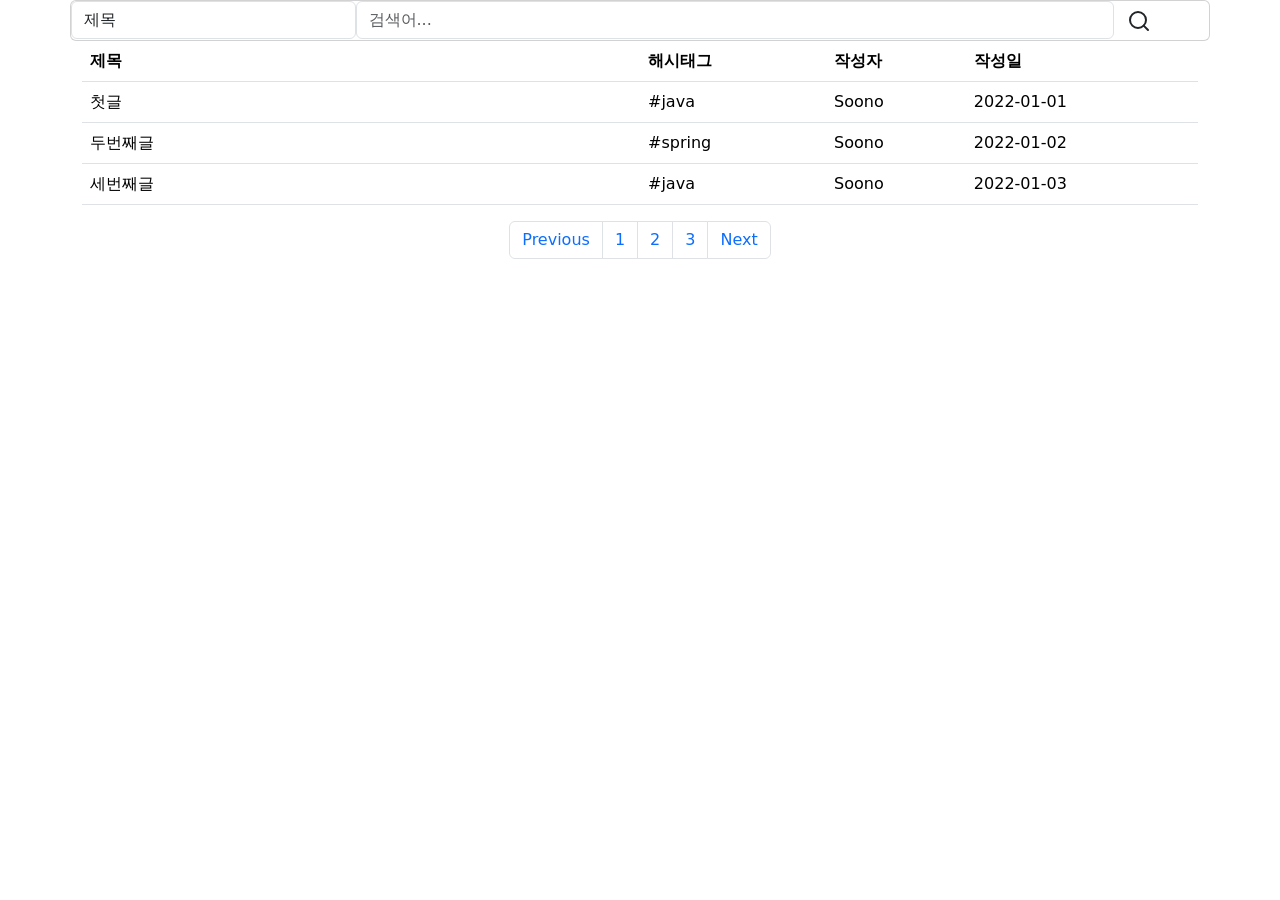
==== part2/project-board/src/main/resources/templates/articles/index.html @ ce44130e "#24 - new line 추가 깃헙에서 빨간 EOF 아이콘이 파일 끝에서 안나오게 됨" ====
<!doctype html>
<html lang="ko">
<head>
    <meta charset="UTF-8">
    <meta name="viewport"
          content="width=device-width, user-scalable=no, initial-scale=1.0, maximum-scale=1.0, minimum-scale=1.0">
    <meta http-equiv="X-UA-Compatible" content="ie=edge">
    <title>게시판 페이지</title>
    <link href="https://cdn.jsdelivr.net/npm/bootstrap@5.3.1/dist/css/bootstrap.min.css" rel="stylesheet" integrity="sha384-4bw+/aepP/YC94hEpVNVgiZdgIC5+VKNBQNGCHeKRQN+PtmoHDEXuppvnDJzQIu9" crossorigin="anonymous">
    <link href="/css/search-bar.css" rel="stylesheet">
</head>
<body>
<header id="header"></header>

<main class="container">
    <div class="row">
        <div class="card card-margin search-form">
            <div class="card-body p-0">
                <form id="card search-form">
                    <div class="row">
                        <div class="col-12">
                            <div class="row no-gutters">
                                <div class="col-lg-3 col-md-3 col-sm-12 p-0">
                                    <label for="search-type" hidden>검색 유형</label>
                                    <select class="form-control" id="search-type">
                                        <option>제목</option>
                                        <option>본문</option>
                                        <option>id</option>
                                        <option>닉네임</option>
                                        <option>해시태그</option>
                                    </select>
                                </div>
                                <div class="col-lg-8 col-md-6 col-sm-12 p-0">
                                    <label for="search-value" hidden>검색어</label>
                                    <input type="text" placeholder="검색어..." class="form-control" id="search-value" name="search-value">
                                </div>
                                <div class="col-lg-1 col-md-3 col-sm-12 p-0">
                                    <button type="submit" class="btn btn-base">
                                        <svg xmlns="http://www.w3.org/2000/svg" width="24" height="24" viewBox="0 0 24 24" fill="none" stroke="currentColor" stroke-width="2" stroke-linecap="round" stroke-linejoin="round" class="feather feather-search">
                                            <circle cx="11" cy="11" r="8"></circle>
                                            <line x1="21" y1="21" x2="16.65" y2="16.65"></line>
                                        </svg>
                                    </button>
                                </div>
                            </div>
                        </div>
                    </div>
                </form>
            </div>
        </div>
    </div>

    <table class="table">
        <thead>
            <tr>
                <th class="col-6">제목</th>
                <th class="col-2">해시태그</th>
                <th class="col">작성자</th>
                <th class="col">작성일</th>
            </tr>
        </thead>
        <tdoby>
            <tr>
                <td>첫글</td>
                <td>#java</td>
                <td>Soono</td>
                <td>2022-01-01</td>
            </tr>
            <tr>
                <td>두번째글</td>
                <td>#spring</td>
                <td>Soono</td>
                <td>2022-01-02</td>
            </tr>
            <tr>
                <td>세번째글</td>
                <td>#java</td>
                <td>Soono</td>
                <td>2022-01-03</td>
            </tr>
        </tdoby>
    </table>

    <nav aria-label="Page navigation example">
        <ul class="pagination justify-content-center">
            <li class="page-item"><a class="page-link" href="#">Previous</a></li>
            <li class="page-item"><a class="page-link" href="#">1</a></li>
            <li class="page-item"><a class="page-link" href="#">2</a></li>
            <li class="page-item"><a class="page-link" href="#">3</a></li>
            <li class="page-item"><a class="page-link" href="#">Next</a></li>
        </ul>
    </nav>
</main>

<footer id="footer"></footer>

<script src="https://cdn.jsdelivr.net/npm/bootstrap@5.3.1/dist/js/bootstrap.bundle.min.js" integrity="sha384-HwwvtgBNo3bZJJLYd8oVXjrBZt8cqVSpeBNS5n7C8IVInixGAoxmnlMuBnhbgrkm" crossorigin="anonymous"></script>
</body>
</html>
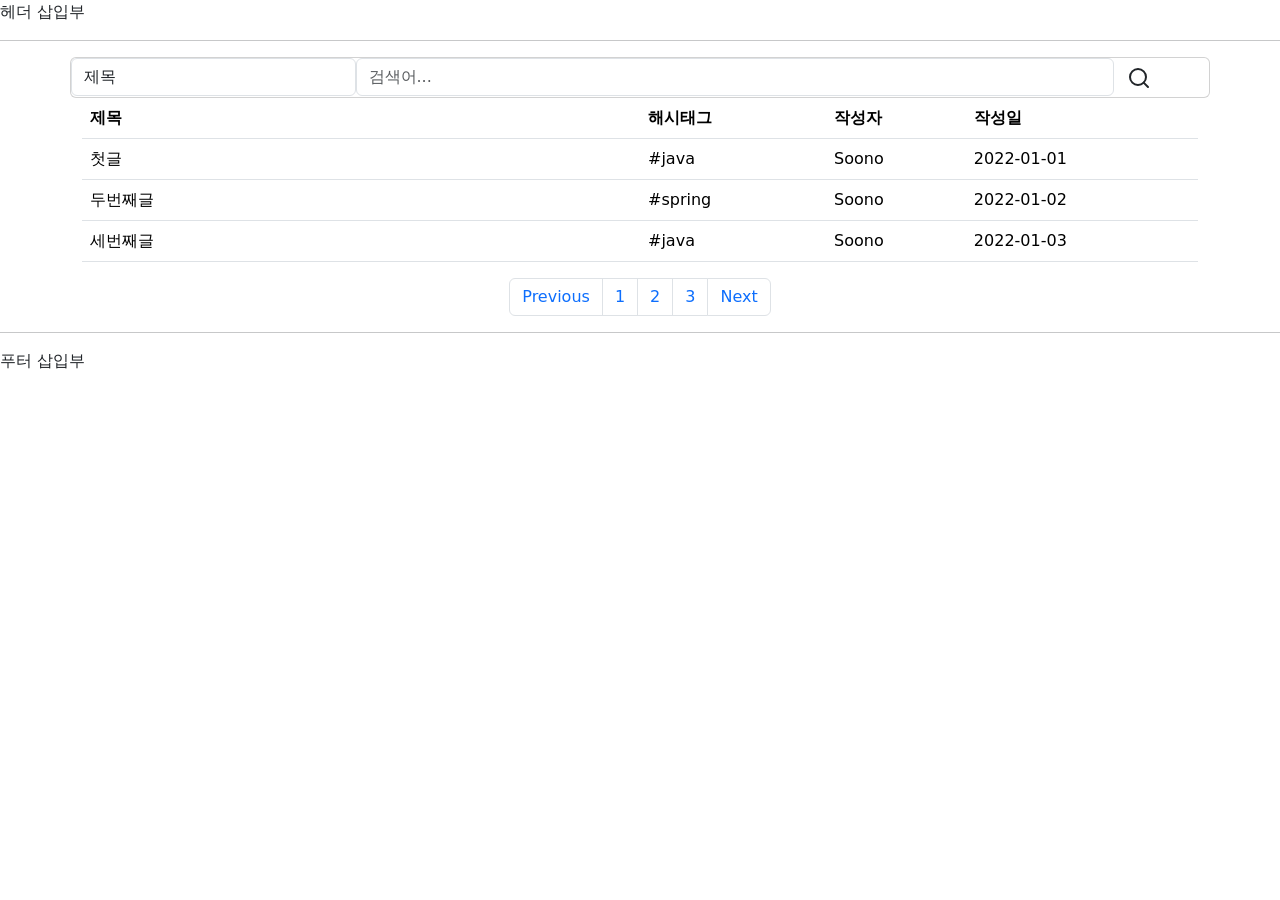
==== commit fdfb656d: "#26 - 게시판 뷰 템플릿 구현 그 밖에 헤더, 푸터 목업 표현을 추가 (서버 렌더링을 안 하고 html을 그냥 열어도 맥락을 파악할 수 있도록)" ====
--- a/part2/project-board/src/main/resources/templates/articles/index.html
+++ b/part2/project-board/src/main/resources/templates/articles/index.html
@@ -6,13 +6,18 @@
           content="width=device-width, user-scalable=no, initial-scale=1.0, maximum-scale=1.0, minimum-scale=1.0">
     <meta http-equiv="X-UA-Compatible" content="ie=edge">
     <title>게시판 페이지</title>
-    <link href="https://cdn.jsdelivr.net/npm/bootstrap@5.3.1/dist/css/bootstrap.min.css" rel="stylesheet" integrity="sha384-4bw+/aepP/YC94hEpVNVgiZdgIC5+VKNBQNGCHeKRQN+PtmoHDEXuppvnDJzQIu9" crossorigin="anonymous">
+    <link href="https://cdn.jsdelivr.net/npm/bootstrap@5.3.1/dist/css/bootstrap.min.css" rel="stylesheet"
+          integrity="sha384-4bw+/aepP/YC94hEpVNVgiZdgIC5+VKNBQNGCHeKRQN+PtmoHDEXuppvnDJzQIu9" crossorigin="anonymous">
     <link href="/css/search-bar.css" rel="stylesheet">
 </head>
 <body>
-<header id="header"></header>
+<header id="header">
+    헤더 삽입부
+    <hr>
+</header>
 
 <main class="container">
+
     <div class="row">
         <div class="card card-margin search-form">
             <div class="card-body p-0">
@@ -32,11 +37,15 @@
                                 </div>
                                 <div class="col-lg-8 col-md-6 col-sm-12 p-0">
                                     <label for="search-value" hidden>검색어</label>
-                                    <input type="text" placeholder="검색어..." class="form-control" id="search-value" name="search-value">
+                                    <input type="text" placeholder="검색어..." class="form-control" id="search-value"
+                                           name="search-value">
                                 </div>
                                 <div class="col-lg-1 col-md-3 col-sm-12 p-0">
                                     <button type="submit" class="btn btn-base">
-                                        <svg xmlns="http://www.w3.org/2000/svg" width="24" height="24" viewBox="0 0 24 24" fill="none" stroke="currentColor" stroke-width="2" stroke-linecap="round" stroke-linejoin="round" class="feather feather-search">
+                                        <svg xmlns="http://www.w3.org/2000/svg" width="24" height="24"
+                                             viewBox="0 0 24 24" fill="none" stroke="currentColor" stroke-width="2"
+                                             stroke-linecap="round" stroke-linejoin="round"
+                                             class="feather feather-search">
                                             <circle cx="11" cy="11" r="8"></circle>
                                             <line x1="21" y1="21" x2="16.65" y2="16.65"></line>
                                         </svg>
@@ -50,35 +59,41 @@
         </div>
     </div>
 
-    <table class="table">
+    <table class="table" id="article-table">
         <thead>
-            <tr>
-                <th class="col-6">제목</th>
-                <th class="col-2">해시태그</th>
-                <th class="col">작성자</th>
-                <th class="col">작성일</th>
-            </tr>
+        <tr>
+            <th class="title col-6">제목</th>
+            <th class="hashtag col-2">해시태그</th>
+            <th class="user-id col">작성자</th>
+            <th class="created-at col">작성일</th>
+        </tr>
         </thead>
-        <tdoby>
-            <tr>
-                <td>첫글</td>
-                <td>#java</td>
-                <td>Soono</td>
-                <td>2022-01-01</td>
-            </tr>
-            <tr>
-                <td>두번째글</td>
-                <td>#spring</td>
-                <td>Soono</td>
-                <td>2022-01-02</td>
-            </tr>
-            <tr>
-                <td>세번째글</td>
-                <td>#java</td>
-                <td>Soono</td>
-                <td>2022-01-03</td>
-            </tr>
-        </tdoby>
+        <tbody>
+        <tr>
+            <td class="title"><a>첫글</a></td>
+            <td class="hashtag">#java</td>
+            <td class="user-id">Soono</td>
+            <td class="created-at">
+                <time>2022-01-01</time>
+            </td>
+        </tr>
+        <tr>
+            <td>두번째글</td>
+            <td>#spring</td>
+            <td>Soono</td>
+            <td>
+                <time>2022-01-02</time>
+            </td>
+        </tr>
+        <tr>
+            <td>세번째글</td>
+            <td>#java</td>
+            <td>Soono</td>
+            <td>
+                <time>2022-01-03</time>
+            </td>
+        </tr>
+        </tbody>
     </table>
 
     <nav aria-label="Page navigation example">
@@ -92,8 +107,13 @@
     </nav>
 </main>
 
-<footer id="footer"></footer>
+<footer id="footer">
+    <hr>
+    푸터 삽입부
+</footer>
 
-<script src="https://cdn.jsdelivr.net/npm/bootstrap@5.3.1/dist/js/bootstrap.bundle.min.js" integrity="sha384-HwwvtgBNo3bZJJLYd8oVXjrBZt8cqVSpeBNS5n7C8IVInixGAoxmnlMuBnhbgrkm" crossorigin="anonymous"></script>
+<script src="https://cdn.jsdelivr.net/npm/bootstrap@5.3.1/dist/js/bootstrap.bundle.min.js"
+        integrity="sha384-HwwvtgBNo3bZJJLYd8oVXjrBZt8cqVSpeBNS5n7C8IVInixGAoxmnlMuBnhbgrkm"
+        crossorigin="anonymous"></script>
 </body>
 </html>
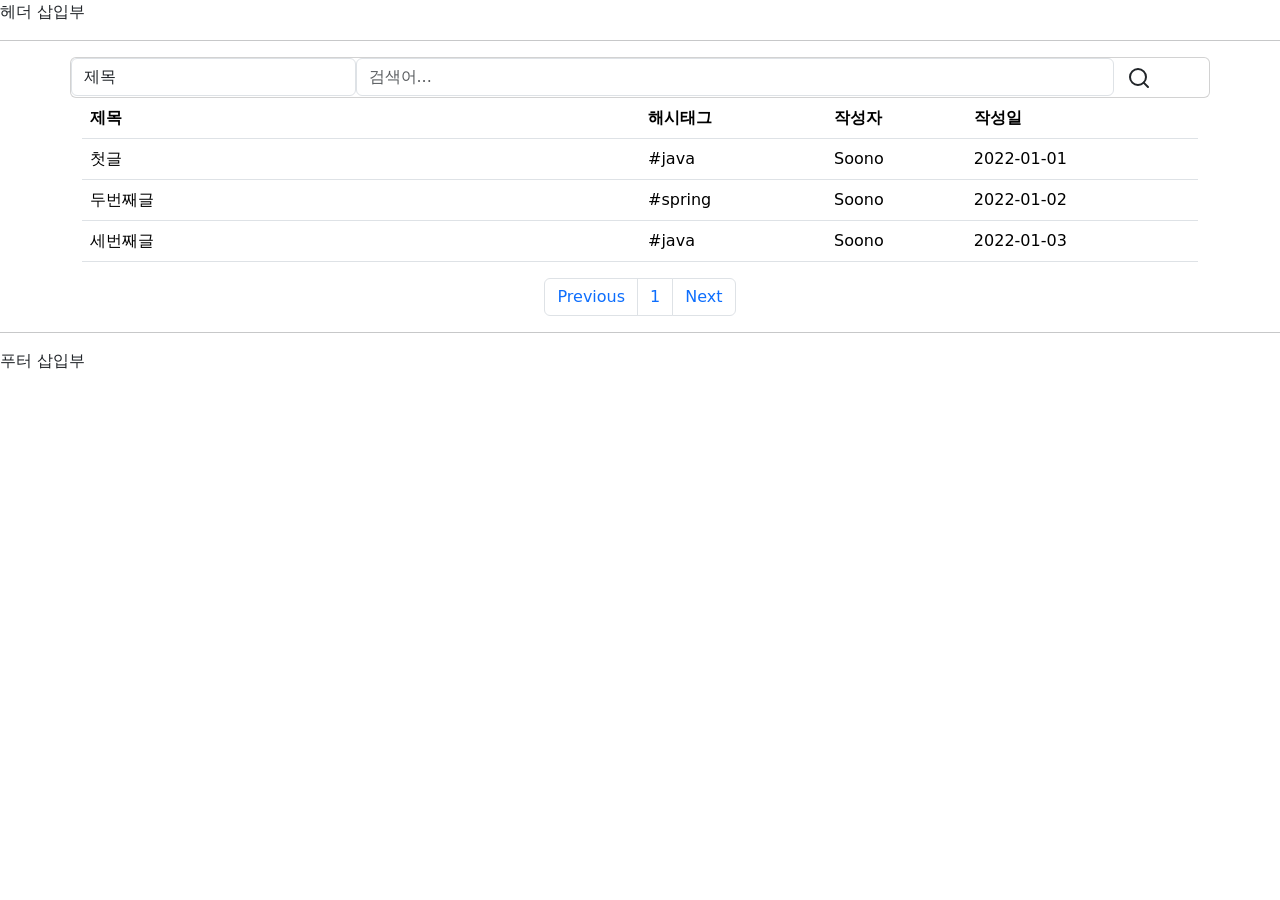
==== commit 5751f19b: "#30 - 뷰 템플릿에 페이지네이션 기능 반영 `<ul>` 리스트에 목업 데이터를 두 줄 지운 이유는 반복을 시켜야 하는데 `previous`, `next` 버튼이 있어서 함부로 " ====
--- a/part2/project-board/src/main/resources/templates/articles/index.html
+++ b/part2/project-board/src/main/resources/templates/articles/index.html
@@ -96,12 +96,10 @@
         </tbody>
     </table>
 
-    <nav aria-label="Page navigation example">
+    <nav id="pagination" aria-label="Page navigation">
         <ul class="pagination justify-content-center">
             <li class="page-item"><a class="page-link" href="#">Previous</a></li>
             <li class="page-item"><a class="page-link" href="#">1</a></li>
-            <li class="page-item"><a class="page-link" href="#">2</a></li>
-            <li class="page-item"><a class="page-link" href="#">3</a></li>
             <li class="page-item"><a class="page-link" href="#">Next</a></li>
         </ul>
     </nav>
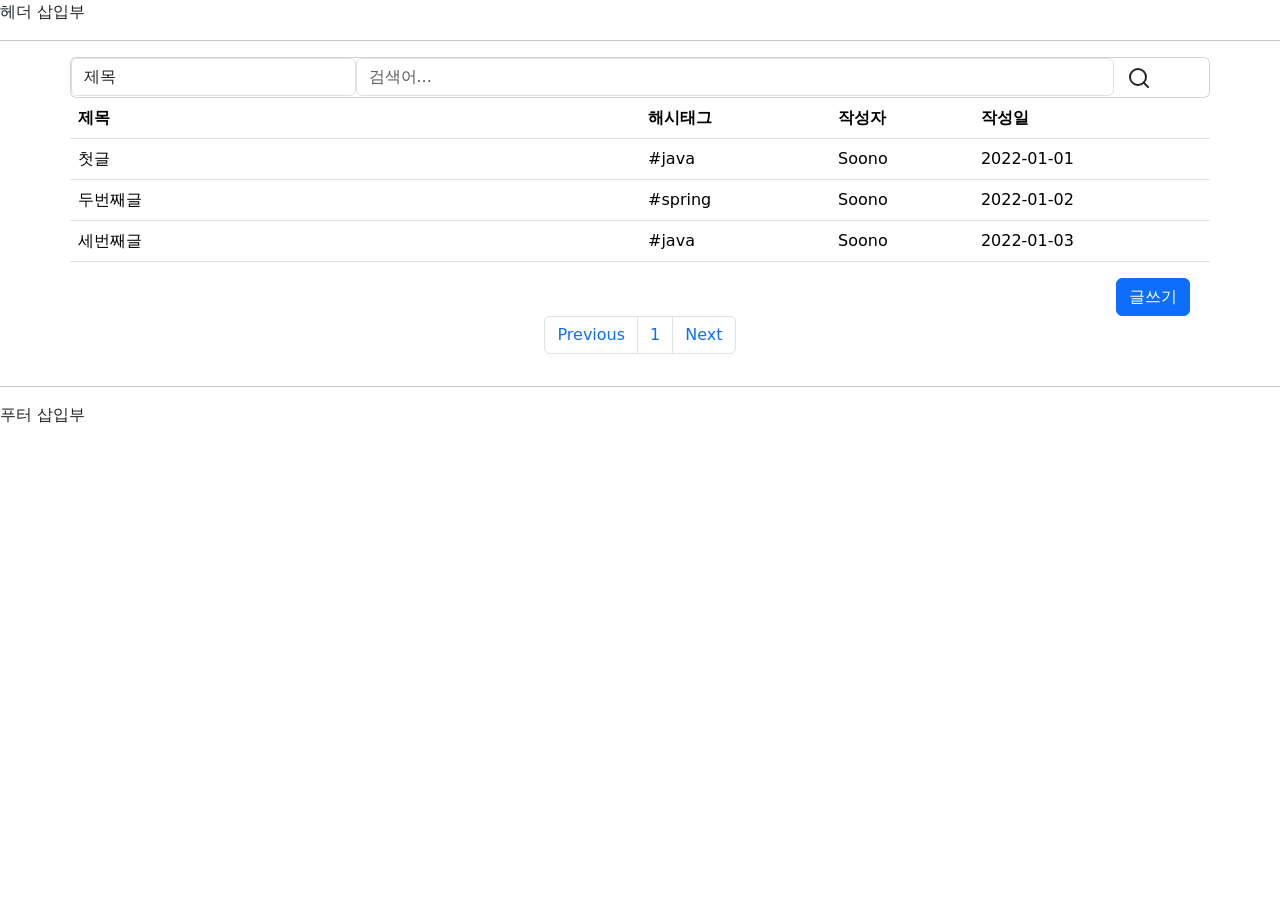
==== commit 1432387b: "#44 - 게시판, 게시글 뷰에 필요한 내용 추가 필요한 내용 추가하고 전체적으로 부트스트랩 디자인도 다듬음" ====
--- a/part2/project-board/src/main/resources/templates/articles/index.html
+++ b/part2/project-board/src/main/resources/templates/articles/index.html
@@ -9,6 +9,7 @@
     <link href="https://cdn.jsdelivr.net/npm/bootstrap@5.3.1/dist/css/bootstrap.min.css" rel="stylesheet"
           integrity="sha384-4bw+/aepP/YC94hEpVNVgiZdgIC5+VKNBQNGCHeKRQN+PtmoHDEXuppvnDJzQIu9" crossorigin="anonymous">
     <link href="/css/search-bar.css" rel="stylesheet">
+    <link href="/css/articles/table-header.css" rel="stylesheet">
 </head>
 <body>
 <header id="header">
@@ -21,13 +22,13 @@
     <div class="row">
         <div class="card card-margin search-form">
             <div class="card-body p-0">
-                <form id="card search-form">
+                <form id="search-form">
                     <div class="row">
                         <div class="col-12">
                             <div class="row no-gutters">
                                 <div class="col-lg-3 col-md-3 col-sm-12 p-0">
                                     <label for="search-type" hidden>검색 유형</label>
-                                    <select class="form-control" id="search-type">
+                                    <select class="form-control" id="search-type" name="searchType">
                                         <option>제목</option>
                                         <option>본문</option>
                                         <option>id</option>
@@ -38,7 +39,7 @@
                                 <div class="col-lg-8 col-md-6 col-sm-12 p-0">
                                     <label for="search-value" hidden>검색어</label>
                                     <input type="text" placeholder="검색어..." class="form-control" id="search-value"
-                                           name="search-value">
+                                           name="searchValue">
                                 </div>
                                 <div class="col-lg-1 col-md-3 col-sm-12 p-0">
                                     <button type="submit" class="btn btn-base">
@@ -59,50 +60,60 @@
         </div>
     </div>
 
-    <table class="table" id="article-table">
-        <thead>
-        <tr>
-            <th class="title col-6">제목</th>
-            <th class="hashtag col-2">해시태그</th>
-            <th class="user-id col">작성자</th>
-            <th class="created-at col">작성일</th>
-        </tr>
-        </thead>
-        <tbody>
-        <tr>
-            <td class="title"><a>첫글</a></td>
-            <td class="hashtag">#java</td>
-            <td class="user-id">Soono</td>
-            <td class="created-at">
-                <time>2022-01-01</time>
-            </td>
-        </tr>
-        <tr>
-            <td>두번째글</td>
-            <td>#spring</td>
-            <td>Soono</td>
-            <td>
-                <time>2022-01-02</time>
-            </td>
-        </tr>
-        <tr>
-            <td>세번째글</td>
-            <td>#java</td>
-            <td>Soono</td>
-            <td>
-                <time>2022-01-03</time>
-            </td>
-        </tr>
-        </tbody>
-    </table>
+    <div class="row">
+        <table class="table" id="article-table">
+            <thead>
+            <tr>
+                <th class="title col-6"><a>제목</a></th>
+                <th class="hashtag col-2"><a>해시태그</a></th>
+                <th class="user-id col"><a>작성자</a></th>
+                <th class="created-at col"><a>작성일</a></th>
+            </tr>
+            </thead>
+            <tbody>
+            <tr>
+                <td class="title"><a>첫글</a></td>
+                <td class="hashtag">#java</td>
+                <td class="user-id">Soono</td>
+                <td class="created-at">
+                    <time>2022-01-01</time>
+                </td>
+            </tr>
+            <tr>
+                <td>두번째글</td>
+                <td>#spring</td>
+                <td>Soono</td>
+                <td>
+                    <time>2022-01-02</time>
+                </td>
+            </tr>
+            <tr>
+                <td>세번째글</td>
+                <td>#java</td>
+                <td>Soono</td>
+                <td>
+                    <time>2022-01-03</time>
+                </td>
+            </tr>
+            </tbody>
+        </table>
+    </div>
 
-    <nav id="pagination" aria-label="Page navigation">
-        <ul class="pagination justify-content-center">
-            <li class="page-item"><a class="page-link" href="#">Previous</a></li>
-            <li class="page-item"><a class="page-link" href="#">1</a></li>
-            <li class="page-item"><a class="page-link" href="#">Next</a></li>
-        </ul>
-    </nav>
+    <div class="row">
+        <div class="d-grid gap-2 d-md-flex justify-content-md-end">
+            <a class="btn btn-primary me-md-2" role="button" id="write-article">글쓰기</a>
+        </div>
+    </div>
+
+    <div class="row">
+        <nav id="pagination" aria-label="Page navigation">
+            <ul class="pagination justify-content-center">
+                <li class="page-item"><a class="page-link" href="#">Previous</a></li>
+                <li class="page-item"><a class="page-link" href="#">1</a></li>
+                <li class="page-item"><a class="page-link" href="#">Next</a></li>
+            </ul>
+        </nav>
+    </div>
 </main>
 
 <footer id="footer">
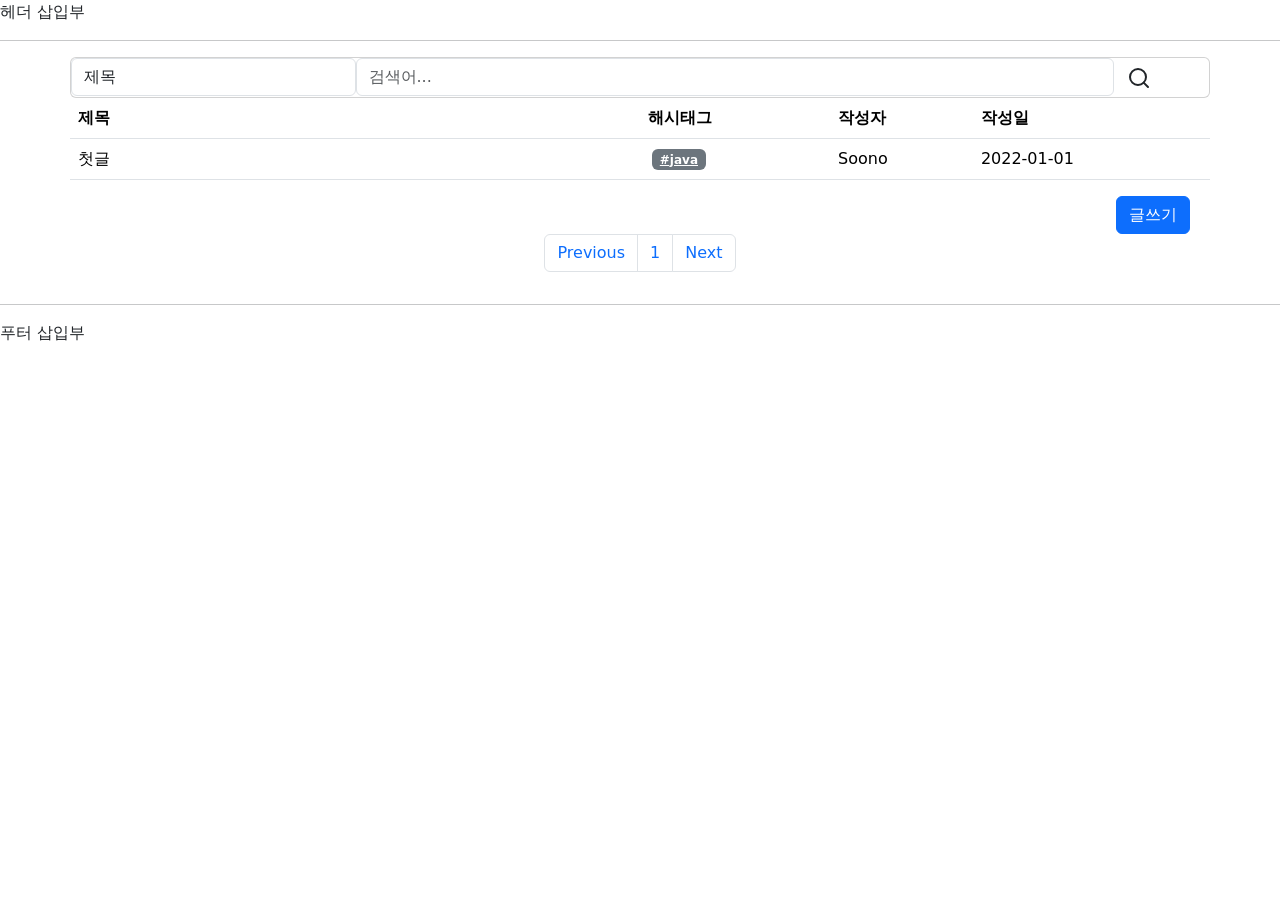
==== commit db7ac61d: "#55 - 뷰 템플릿의 해시태그 기능 변화 대응 * 게시글 페이지, 게시판 페이지: 해시태그에 링크를 달고, badge 스타일을 추가 * 게시글 추가 페이지: 해시태그 입력칸 삭제" ====
--- a/part2/project-board/src/main/resources/templates/articles/index.html
+++ b/part2/project-board/src/main/resources/templates/articles/index.html
@@ -73,26 +73,10 @@
             <tbody>
             <tr>
                 <td class="title"><a>첫글</a></td>
-                <td class="hashtag">#java</td>
+                <td class="hashtag"><span class="badge text-bg-secondary mx-1"><a class="text-reset">#java</a></span></td>
                 <td class="user-id">Soono</td>
                 <td class="created-at">
                     <time>2022-01-01</time>
-                </td>
-            </tr>
-            <tr>
-                <td>두번째글</td>
-                <td>#spring</td>
-                <td>Soono</td>
-                <td>
-                    <time>2022-01-02</time>
-                </td>
-            </tr>
-            <tr>
-                <td>세번째글</td>
-                <td>#java</td>
-                <td>Soono</td>
-                <td>
-                    <time>2022-01-03</time>
                 </td>
             </tr>
             </tbody>
